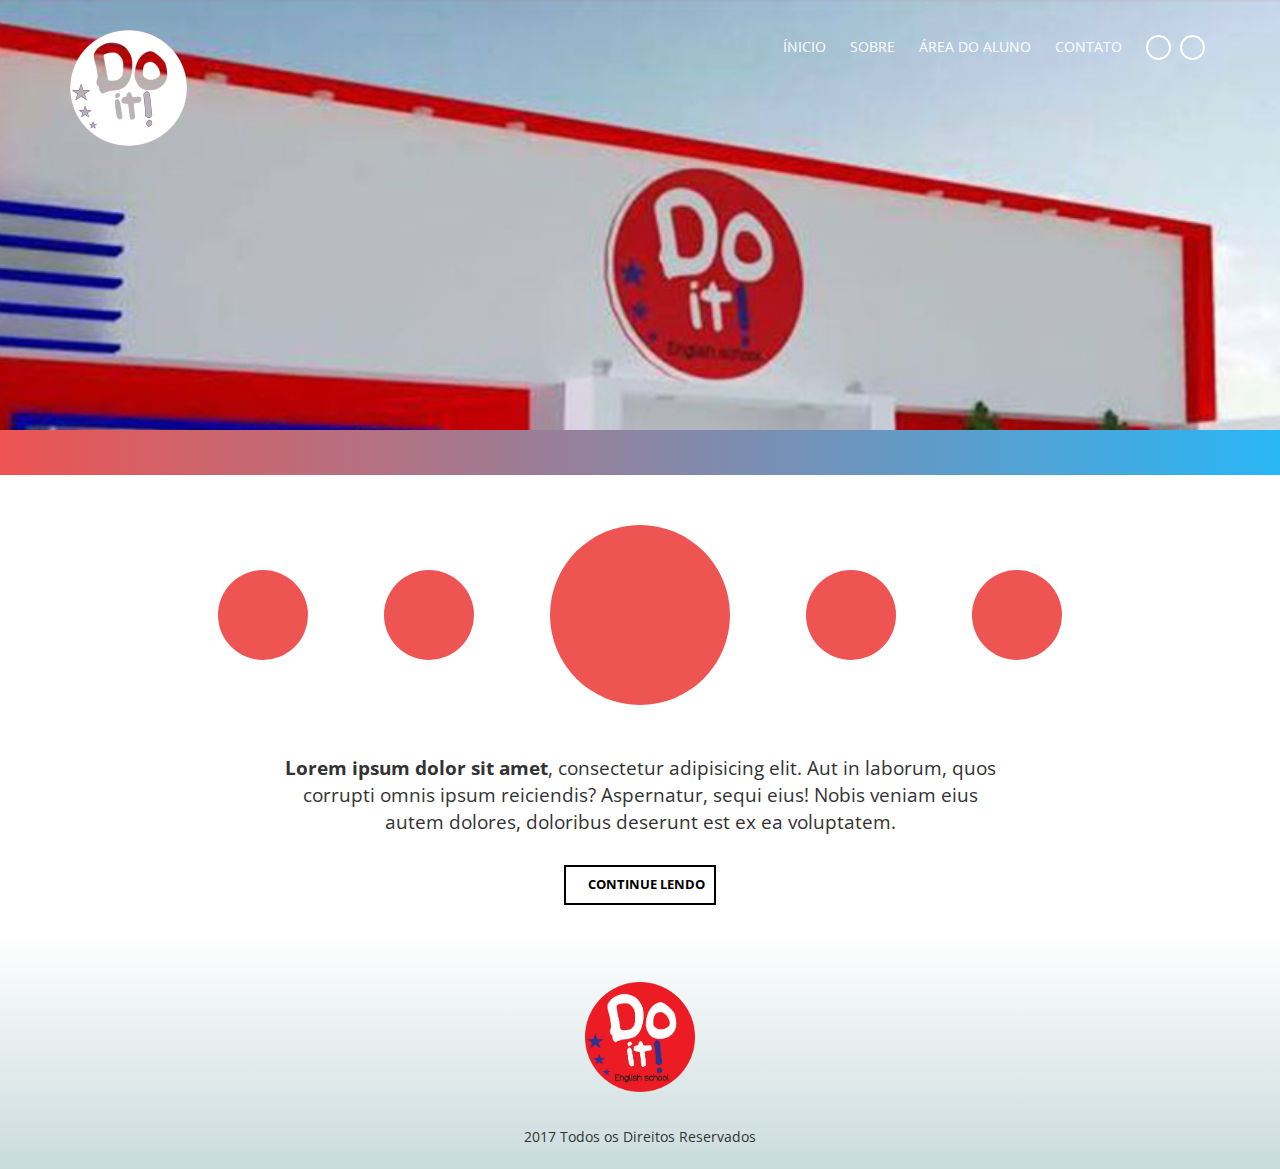
==== index.html @ ae49dc38 "Home completo" ====
<!DOCTYPE html>
<head>
	<meta charset="UTF-8">
	<title>Do it!</title>
	<meta name="viewport" content="width=device-width, initial-scale=1">
	<link rel="stylesheet" href="css/home.css">
	<link rel="stylesheet" href="css/geral.css">
	<link rel="stylesheet" href="css/plugins.css">
</head>
<body>
	<header>
		<div class="container">
			<div class="logo">
				<a href="index.html">
					<img src="imagens/logo-topo.png" alt="logo topo">
				</a>
			</div>

			<div class="links">
				<nav>
					<ul>
						<li><a href="index.html">Ínicio</a></li>
						<li><a href="#">Sobre</a></li>
						<li><a href="#">Área do Aluno</a></li>
						<li><a href="#">Contato</a></li>
					</ul>
				</nav>

				<ul class="social">
					<li>
						<a href="#"><i class="fa fa-facebook"></i></a>
					</li>

					<li>
						<a href="#"><i class="fa fa-instagram"></i></a>
					</li>
				</ul>
			</div>
		</div>

	</header>

	<main>
				<section class="sobre">
					<div class="container">
						<div class="itens">

							<div class="foto wow flipInX" data-wow-duration="1s" data-wow-delay="5s">
									<i class="fa  fa-university"></i>
							</div>

							<div class="icone-lapis wow flipInX" data-wow-duration="1s" data-wow-delay="1s">
									<i class="fa fa-pencil"></i>
							</div>

							<div class="icone-crianca wow flipInX" data-wow-duration="1s" data-wow-delay="2s">
									<i class="fa fa-child"></i>
							</div>

							<div class="icone-comentario wow flipInX" data-wow-duration="1s" data-wow-delay="3s">
									<i class="fa  fa-comments-o"></i>
							</div>

							<div class="icone-atividade wow flipInX" data-wow-duration="1s" data-wow-delay="4s">
									<i class="fa  fa-copy"></i>
							</div>
						</div>
					<div class="textos">
						<p><strong>Lorem ipsum dolor sit amet</strong>, consectetur adipisicing elit. Aut in laborum, quos corrupti omnis ipsum reiciendis? Aspernatur, sequi eius! Nobis veniam eius autem dolores, doloribus deserunt est ex ea voluptatem.</p>
						<a href="#" class="botao medio"><i class="fa fa-eye"></i> Continue Lendo</a>
					</div>
				</div>
			</section>
		</main>

	<footer>

		<div class="logo-rodape">
			<a href="index.html">
				<img src="imagens/logo-rodape.png" alt="logo rodape">
			</a>

			<p>2017 Todos os Direitos Reservados</p>
		</div>

	</footer>
</body>
</html>
---- css/home.css ----
.botao{border:2px solid #000;color:#000;text-transform:uppercase;font-weight:700}.botao:hover{border-color:#ed5452;color:#ed5452}.botao:focus{border-color:#2ab6f5;color:#2ab6f5}.pequeno{padding:7px;font-size:18px;font-size:1.125rem}.medio{padding:9px;font-size:20px;font-size:1.25rem}.grande{padding:11px;font-size:22px;font-size:1.375rem}section.sobre .itens{display:-webkit-box;display:-webkit-flex;display:-moz-flex;display:-ms-flexbox;display:flex;-webkit-box-align:center;-ms-flex-align:center;-webkit-align-items:center;-moz-align-items:center;align-items:center;-ms-flex-pack:distribute;-webkit-justify-content:space-around;-moz-justify-content:space-around;justify-content:space-around;margin:50px 0;text-align:center;position:relative;min-height:1px;padding-left:15px;padding-right:15px}@media (min-width: 768px){section.sobre .itens{float:left;width:83.33333%}}@media (min-width: 768px){section.sobre .itens{margin-left:8.33333%}}@media (max-width: 991px){section.sobre .itens{display:block}}section.sobre .itens .foto{width:180px;height:180px;background-color:#ed5452;text-align:center;color:#fff;line-height:170px;font-size:70px;font-size:4.375rem;-webkit-box-ordinal-group:4;-webkit-order:3;-moz-order:3;-ms-flex-order:3;order:3;-webkit-border-radius:120px;-moz-border-radius:120px;-ms-border-radius:120px;border-radius:120px}@media (max-width: 991px){section.sobre .itens .foto{margin:0 0 30px}}section.sobre .itens [class^="icone-"]{width:90px;height:90px;background-color:#ed5452;-webkit-border-radius:120px;-moz-border-radius:120px;-ms-border-radius:120px;border-radius:120px;text-align:center;line-height:85px;color:#fff;font-size:55px;font-size:3.4375rem}@media (max-width: 991px){section.sobre .itens [class^="icone-"]{display:inline-block;width:75px;height:75px;line-height:75px;font-size:50px;font-size:3.125rem;margin:0 3px}}section.sobre .itens [class^="icone-"].icone-lapis{-webkit-box-ordinal-group:2;-webkit-order:1;-moz-order:1;-ms-flex-order:1;order:1}section.sobre .itens [class^="icone-"].icone-crianca{-webkit-box-ordinal-group:3;-webkit-order:2;-moz-order:2;-ms-flex-order:2;order:2}section.sobre .itens [class^="icone-"].icone-comentario{-webkit-box-ordinal-group:5;-webkit-order:4;-moz-order:4;-ms-flex-order:4;order:4}section.sobre .itens [class^="icone-"].icone-atividade{-webkit-box-ordinal-group:6;-webkit-order:5;-moz-order:5;-ms-flex-order:5;order:5}section.sobre .textos{position:relative;min-height:1px;padding-left:15px;padding-right:15px;text-align:center}@media (min-width: 768px){section.sobre .textos{float:left;width:66.66667%}}@media (min-width: 768px){section.sobre .textos{margin-left:16.66667%}}section.sobre .textos p{font-size:30px;font-size:1.875rem}section.sobre .textos .botao{display:table;margin:30px auto}
---- css/geral.css ----
body{font-family:'Open Sans', sans-serif !important;font-weight:400;line-height:1}body strong{font-weight:700}html,body,div,span,applet,object,iframe,h1,h2,h3,h4,h5,h6,p,blockquote,pre,a,abbr,acronym,address,big,cite,code,del,dfn,em,img,ins,kbd,q,s,samp,small,strike,strong,sub,sup,tt,var,b,u,i,center,dl,dt,dd,ol,ul,li,fieldset,form,label,legend,table,caption,tbody,tfoot,thead,tr,th,td,article,aside,canvas,details,embed,figure,figcaption,footer,header,hgroup,menu,nav,output,ruby,section,summary,time,mark,audio,video{margin:0;padding:0;border:0;font-size:100%;vertical-align:baseline;-webkit-font-smoothing:antialiased}article,aside,details,figcaption,figure,footer,header,hgroup,menu,nav,section{display:block}a{-moz-transition:all 0.5s linear;-o-transition:all 0.5s linear;-webkit-transition:all 0.5s linear;transition:all 0.5s linear}a:hover,a:focus{text-decoration:none !important;color:#2ab6f5}ol,ul{list-style:none}blockquote,q{quotes:none}blockquote:before,blockquote:after{content:'';content:none}q:before,q:after{content:'';content:none}table{border-collapse:collapse;border-spacing:0}header{min-height:475px;position:relative;background-image:url("../imagens/topo_a.jpg");background-position:top center;background-repeat:no-repeat;background-color:#ed5452;background-attachment:fixed;background-size:cover}header:before,header:after{content:" ";display:table}header:after{clear:both}header:after{content:"";display:block;position:absolute;bottom:0;width:100%;height:45px;background-color:#2ab6f5;background-image:-webkit-gradient(linear, 90deg, from(#ed5452), to(#2ab6f5));background-image:-webkit-linear-gradient(90deg, #ed5452, #2ab6f5);background-image:-moz-linear-gradient(90deg, #ed5452, #2ab6f5);background-image:-ms-linear-gradient(90deg, #ed5452, #2ab6f5);background-image:-o-linear-gradient(90deg, #ed5452, #2ab6f5);background-image:linear-gradient(90deg, #ed5452, #2ab6f5);filter:progid:DXImageTransform.Microsoft.gradient(GradientType=$angle,StartColorStr='#ed5452', EndColorStr='#2ab6f5')}header .logo{float:left;margin:30px 0 0}header .links{float:right;margin:35px 0 0}header .links nav,header .links .social{display:inline-block}@media (max-width: 991px){header .links nav{display:none}}@media (max-width: 440px){header .links nav{display:none}}header .links nav ul li{display:inline-block;margin:0 20px 0 0}header .links nav ul li a{color:#fff;text-transform:uppercase}header .links .social li{display:inline-block;margin:0 5px 0 0}header .links .social li a{color:#fff;display:block;border:2px solid #fff;padding:4px;width:25px;height:25px;line-height:12px;text-align:center;-webkit-border-radius:120px;-moz-border-radius:120px;-ms-border-radius:120px;border-radius:120px}footer{background-color:transparent;background-image:-webkit-gradient(linear, 0deg, from(#cadbdc), to(transparent));background-image:-webkit-linear-gradient(0deg, #cadbdc, transparent);background-image:-moz-linear-gradient(0deg, #cadbdc, transparent);background-image:-ms-linear-gradient(0deg, #cadbdc, transparent);background-image:-o-linear-gradient(0deg, #cadbdc, transparent);background-image:linear-gradient(0deg, #cadbdc, transparent);filter:progid:DXImageTransform.Microsoft.gradient(GradientType=$angle,StartColorStr='#cadbdc', EndColorStr='transparent');padding:12px}footer p{text-align:center}footer .logo-rodape img{width:110px;height:110px;display:block;margin:35px auto}
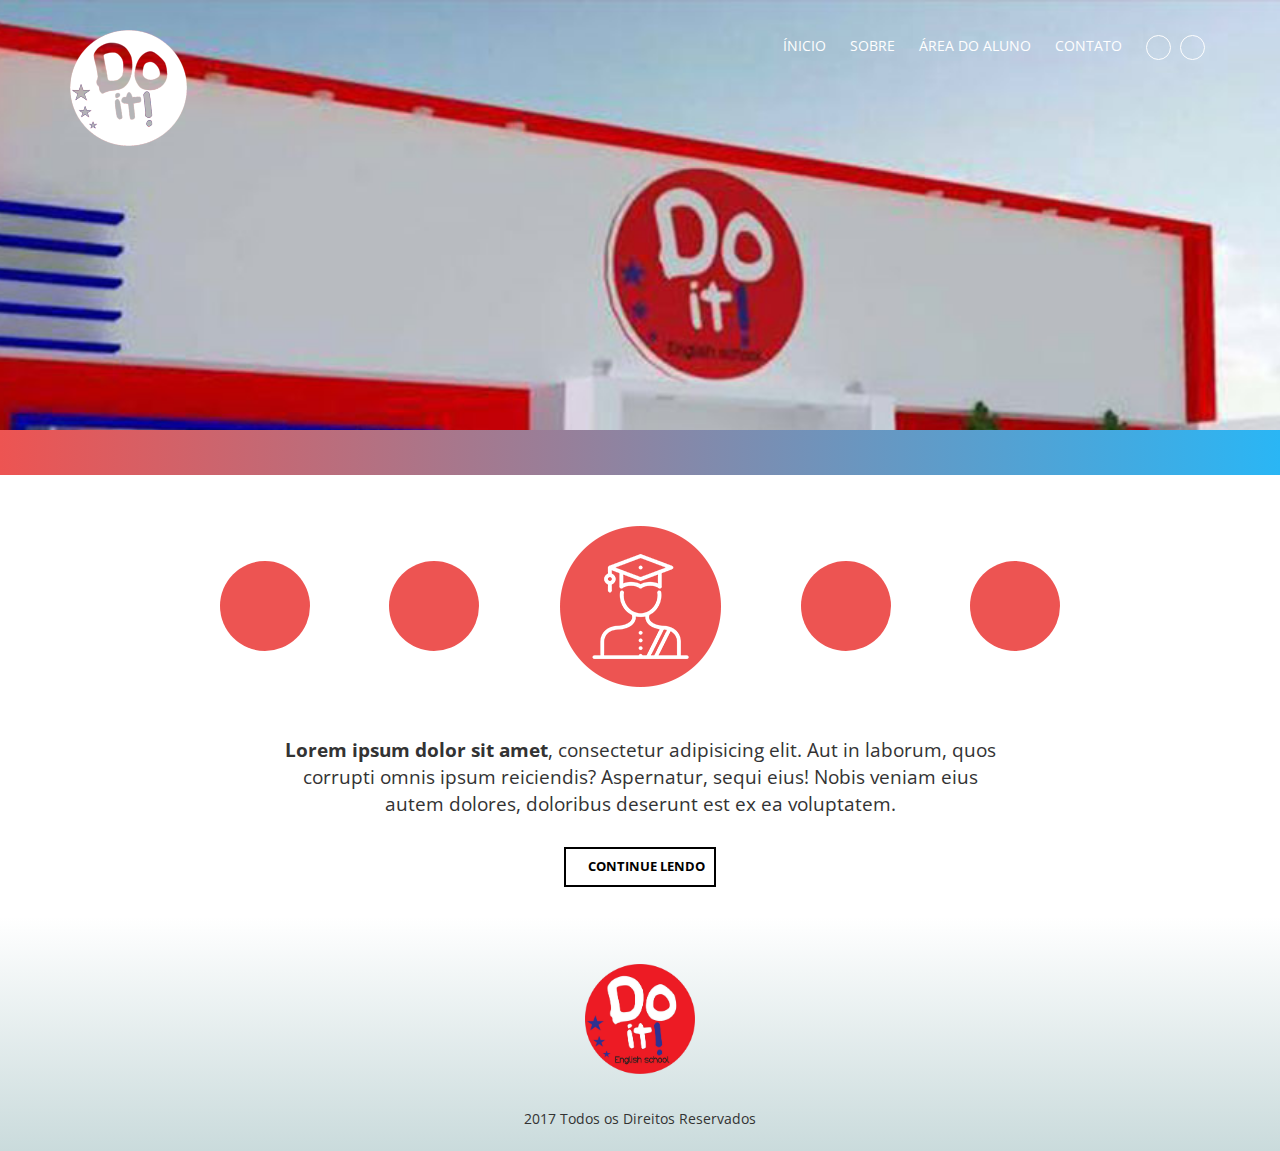
==== commit d3865d7f: "pagina sobre finalizada" ====
--- a/index.html
+++ b/index.html
@@ -20,9 +20,9 @@
 				<nav>
 					<ul>
 						<li><a href="index.html">Ínicio</a></li>
-						<li><a href="#">Sobre</a></li>
+						<li><a href="sobre.html">Sobre</a></li>
 						<li><a href="#">Área do Aluno</a></li>
-						<li><a href="#">Contato</a></li>
+						<li><a href="contato.html">Contato</a></li>
 					</ul>
 				</nav>
 
@@ -46,7 +46,7 @@
 						<div class="itens">
 
 							<div class="foto wow flipInX" data-wow-duration="1s" data-wow-delay="5s">
-									<i class="fa  fa-university"></i>
+									<img src="imagens/graduando-miolo.png"/>
 							</div>
 
 							<div class="icone-lapis wow flipInX" data-wow-duration="1s" data-wow-delay="1s">
--- a/css/home.css
+++ b/css/home.css
@@ -1 +1 @@
-.botao{border:2px solid #000;color:#000;text-transform:uppercase;font-weight:700}.botao:hover{border-color:#ed5452;color:#ed5452}.botao:focus{border-color:#2ab6f5;color:#2ab6f5}.pequeno{padding:7px;font-size:18px;font-size:1.125rem}.medio{padding:9px;font-size:20px;font-size:1.25rem}.grande{padding:11px;font-size:22px;font-size:1.375rem}section.sobre .itens{display:-webkit-box;display:-webkit-flex;display:-moz-flex;display:-ms-flexbox;display:flex;-webkit-box-align:center;-ms-flex-align:center;-webkit-align-items:center;-moz-align-items:center;align-items:center;-ms-flex-pack:distribute;-webkit-justify-content:space-around;-moz-justify-content:space-around;justify-content:space-around;margin:50px 0;text-align:center;position:relative;min-height:1px;padding-left:15px;padding-right:15px}@media (min-width: 768px){section.sobre .itens{float:left;width:83.33333%}}@media (min-width: 768px){section.sobre .itens{margin-left:8.33333%}}@media (max-width: 991px){section.sobre .itens{display:block}}section.sobre .itens .foto{width:180px;height:180px;background-color:#ed5452;text-align:center;color:#fff;line-height:170px;font-size:70px;font-size:4.375rem;-webkit-box-ordinal-group:4;-webkit-order:3;-moz-order:3;-ms-flex-order:3;order:3;-webkit-border-radius:120px;-moz-border-radius:120px;-ms-border-radius:120px;border-radius:120px}@media (max-width: 991px){section.sobre .itens .foto{margin:0 0 30px}}section.sobre .itens [class^="icone-"]{width:90px;height:90px;background-color:#ed5452;-webkit-border-radius:120px;-moz-border-radius:120px;-ms-border-radius:120px;border-radius:120px;text-align:center;line-height:85px;color:#fff;font-size:55px;font-size:3.4375rem}@media (max-width: 991px){section.sobre .itens [class^="icone-"]{display:inline-block;width:75px;height:75px;line-height:75px;font-size:50px;font-size:3.125rem;margin:0 3px}}section.sobre .itens [class^="icone-"].icone-lapis{-webkit-box-ordinal-group:2;-webkit-order:1;-moz-order:1;-ms-flex-order:1;order:1}section.sobre .itens [class^="icone-"].icone-crianca{-webkit-box-ordinal-group:3;-webkit-order:2;-moz-order:2;-ms-flex-order:2;order:2}section.sobre .itens [class^="icone-"].icone-comentario{-webkit-box-ordinal-group:5;-webkit-order:4;-moz-order:4;-ms-flex-order:4;order:4}section.sobre .itens [class^="icone-"].icone-atividade{-webkit-box-ordinal-group:6;-webkit-order:5;-moz-order:5;-ms-flex-order:5;order:5}section.sobre .textos{position:relative;min-height:1px;padding-left:15px;padding-right:15px;text-align:center}@media (min-width: 768px){section.sobre .textos{float:left;width:66.66667%}}@media (min-width: 768px){section.sobre .textos{margin-left:16.66667%}}section.sobre .textos p{font-size:30px;font-size:1.875rem}section.sobre .textos .botao{display:table;margin:30px auto}
+.botao{border:2px solid #000;color:#000;text-transform:uppercase;font-weight:700}.botao:hover{border-color:#ed5452;color:#ed5452}.botao:focus{border-color:#2ab6f5;color:#2ab6f5}.pequeno{padding:7px;font-size:18px;font-size:1.125rem}.medio{padding:9px;font-size:20px;font-size:1.25rem}.grande{padding:11px;font-size:22px;font-size:1.375rem}section.sobre .itens{display:-webkit-box;display:-webkit-flex;display:-moz-flex;display:-ms-flexbox;display:flex;-webkit-box-align:center;-ms-flex-align:center;-webkit-align-items:center;-moz-align-items:center;align-items:center;-ms-flex-pack:distribute;-webkit-justify-content:space-around;-moz-justify-content:space-around;justify-content:space-around;margin:50px 0;text-align:center;position:relative;min-height:1px;padding-left:15px;padding-right:15px}@media (min-width: 768px){section.sobre .itens{float:left;width:83.33333%}}@media (min-width: 768px){section.sobre .itens{margin-left:8.33333%}}@media (max-width: 991px){section.sobre .itens{display:block}}section.sobre .itens .foto{-webkit-box-ordinal-group:4;-webkit-order:3;-moz-order:3;-ms-flex-order:3;order:3}@media (max-width: 991px){section.sobre .itens .foto{margin:0 0 30px}}section.sobre .itens [class^="icone-"]{width:90px;height:90px;background-color:#ed5452;-webkit-border-radius:120px;-moz-border-radius:120px;-ms-border-radius:120px;border-radius:120px;text-align:center;line-height:85px;color:#fff;font-size:55px;font-size:3.4375rem}@media (max-width: 991px){section.sobre .itens [class^="icone-"]{display:inline-block;width:75px;height:75px;line-height:75px;font-size:50px;font-size:3.125rem;margin:0 3px}}section.sobre .itens [class^="icone-"].icone-lapis{-webkit-box-ordinal-group:2;-webkit-order:1;-moz-order:1;-ms-flex-order:1;order:1}section.sobre .itens [class^="icone-"].icone-crianca{-webkit-box-ordinal-group:3;-webkit-order:2;-moz-order:2;-ms-flex-order:2;order:2}section.sobre .itens [class^="icone-"].icone-comentario{-webkit-box-ordinal-group:5;-webkit-order:4;-moz-order:4;-ms-flex-order:4;order:4}section.sobre .itens [class^="icone-"].icone-atividade{-webkit-box-ordinal-group:6;-webkit-order:5;-moz-order:5;-ms-flex-order:5;order:5}.textos{position:relative;min-height:1px;padding-left:15px;padding-right:15px;text-align:center}@media (min-width: 768px){.textos{float:left;width:66.66667%}}@media (min-width: 768px){.textos{margin-left:16.66667%}}.textos p{font-size:30px;font-size:1.875rem}.textos .botao{display:table;margin:30px auto}header{background-image:url("../imagens/topo_a.jpg");background-position:top center;background-repeat:no-repeat;background-color:#ed5452;background-attachment:fixed;background-size:cover}
--- a/css/geral.css
+++ b/css/geral.css
@@ -1 +1 @@
-body{font-family:'Open Sans', sans-serif !important;font-weight:400;line-height:1}body strong{font-weight:700}html,body,div,span,applet,object,iframe,h1,h2,h3,h4,h5,h6,p,blockquote,pre,a,abbr,acronym,address,big,cite,code,del,dfn,em,img,ins,kbd,q,s,samp,small,strike,strong,sub,sup,tt,var,b,u,i,center,dl,dt,dd,ol,ul,li,fieldset,form,label,legend,table,caption,tbody,tfoot,thead,tr,th,td,article,aside,canvas,details,embed,figure,figcaption,footer,header,hgroup,menu,nav,output,ruby,section,summary,time,mark,audio,video{margin:0;padding:0;border:0;font-size:100%;vertical-align:baseline;-webkit-font-smoothing:antialiased}article,aside,details,figcaption,figure,footer,header,hgroup,menu,nav,section{display:block}a{-moz-transition:all 0.5s linear;-o-transition:all 0.5s linear;-webkit-transition:all 0.5s linear;transition:all 0.5s linear}a:hover,a:focus{text-decoration:none !important;color:#2ab6f5}ol,ul{list-style:none}blockquote,q{quotes:none}blockquote:before,blockquote:after{content:'';content:none}q:before,q:after{content:'';content:none}table{border-collapse:collapse;border-spacing:0}header{min-height:475px;position:relative;background-image:url("../imagens/topo_a.jpg");background-position:top center;background-repeat:no-repeat;background-color:#ed5452;background-attachment:fixed;background-size:cover}header:before,header:after{content:" ";display:table}header:after{clear:both}header:after{content:"";display:block;position:absolute;bottom:0;width:100%;height:45px;background-color:#2ab6f5;background-image:-webkit-gradient(linear, 90deg, from(#ed5452), to(#2ab6f5));background-image:-webkit-linear-gradient(90deg, #ed5452, #2ab6f5);background-image:-moz-linear-gradient(90deg, #ed5452, #2ab6f5);background-image:-ms-linear-gradient(90deg, #ed5452, #2ab6f5);background-image:-o-linear-gradient(90deg, #ed5452, #2ab6f5);background-image:linear-gradient(90deg, #ed5452, #2ab6f5);filter:progid:DXImageTransform.Microsoft.gradient(GradientType=$angle,StartColorStr='#ed5452', EndColorStr='#2ab6f5')}header .logo{float:left;margin:30px 0 0}header .links{float:right;margin:35px 0 0}header .links nav,header .links .social{display:inline-block}@media (max-width: 991px){header .links nav{display:none}}@media (max-width: 440px){header .links nav{display:none}}header .links nav ul li{display:inline-block;margin:0 20px 0 0}header .links nav ul li a{color:#fff;text-transform:uppercase}header .links .social li{display:inline-block;margin:0 5px 0 0}header .links .social li a{color:#fff;display:block;border:2px solid #fff;padding:4px;width:25px;height:25px;line-height:12px;text-align:center;-webkit-border-radius:120px;-moz-border-radius:120px;-ms-border-radius:120px;border-radius:120px}footer{background-color:transparent;background-image:-webkit-gradient(linear, 0deg, from(#cadbdc), to(transparent));background-image:-webkit-linear-gradient(0deg, #cadbdc, transparent);background-image:-moz-linear-gradient(0deg, #cadbdc, transparent);background-image:-ms-linear-gradient(0deg, #cadbdc, transparent);background-image:-o-linear-gradient(0deg, #cadbdc, transparent);background-image:linear-gradient(0deg, #cadbdc, transparent);filter:progid:DXImageTransform.Microsoft.gradient(GradientType=$angle,StartColorStr='#cadbdc', EndColorStr='transparent');padding:12px}footer p{text-align:center}footer .logo-rodape img{width:110px;height:110px;display:block;margin:35px auto}
+body{font-family:'Open Sans', sans-serif !important;font-weight:400;line-height:1}body strong{font-weight:700}html,body,div,span,applet,object,iframe,h1,h2,h3,h4,h5,h6,p,blockquote,pre,a,abbr,acronym,address,big,cite,code,del,dfn,em,img,ins,kbd,q,s,samp,small,strike,strong,sub,sup,tt,var,b,u,i,center,dl,dt,dd,ol,ul,li,fieldset,form,label,legend,table,caption,tbody,tfoot,thead,tr,th,td,article,aside,canvas,details,embed,figure,figcaption,footer,header,hgroup,menu,nav,output,ruby,section,summary,time,mark,audio,video{margin:0;padding:0;border:0;font-size:100%;vertical-align:baseline;-webkit-font-smoothing:antialiased}article,aside,details,figcaption,figure,footer,header,hgroup,menu,nav,section{display:block}a{-moz-transition:all 0.5s linear;-o-transition:all 0.5s linear;-webkit-transition:all 0.5s linear;transition:all 0.5s linear}a:hover,a:focus{text-decoration:none !important;color:#2ab6f5}ol,ul{list-style:none}blockquote,q{quotes:none}blockquote:before,blockquote:after{content:'';content:none}q:before,q:after{content:'';content:none}table{border-collapse:collapse;border-spacing:0}.botao{border:2px solid #000;color:#000;text-transform:uppercase;font-weight:700}.botao:hover{border-color:#ed5452;color:#ed5452}.botao:focus{border-color:#2ab6f5;color:#2ab6f5}.pequeno{padding:7px;font-size:18px;font-size:1.125rem}.medio{padding:9px;font-size:20px;font-size:1.25rem}.grande{padding:11px;font-size:22px;font-size:1.375rem}header{min-height:475px;position:relative}header:before,header:after{content:" ";display:table}header:after{clear:both}header:after{content:"";display:block;position:absolute;bottom:0;width:100%;height:45px;background-color:#2ab6f5;background-image:-webkit-gradient(linear, 90deg, from(#ed5452), to(#2ab6f5));background-image:-webkit-linear-gradient(90deg, #ed5452, #2ab6f5);background-image:-moz-linear-gradient(90deg, #ed5452, #2ab6f5);background-image:-ms-linear-gradient(90deg, #ed5452, #2ab6f5);background-image:-o-linear-gradient(90deg, #ed5452, #2ab6f5);background-image:linear-gradient(90deg, #ed5452, #2ab6f5);filter:progid:DXImageTransform.Microsoft.gradient(GradientType=$angle,StartColorStr='#ed5452', EndColorStr='#2ab6f5')}header .logo{float:left;margin:30px 0 0}header .links{float:right;margin:35px 0 0}header .links nav,header .links .social{display:inline-block}@media (max-width: 991px){header .links nav{display:none}}@media (max-width: 440px){header .links nav{display:none}}header .links nav ul li{display:inline-block;margin:0 20px 0 0}header .links nav ul li a{color:#fff;text-transform:uppercase}header .links nav ul li a:hover:after{width:40%}header .links nav ul li a:after{content:"";display:table;margin:5px auto 0;width:0%;height:2px;background-color:#fff;-moz-transition:all 0.3s linear;-o-transition:all 0.3s linear;-webkit-transition:all 0.3s linear;transition:all 0.3s linear}header .links .social li{display:inline-block;margin:0 5px 0 0}header .links .social li a{color:#fff;display:block;border:1px solid #fff;padding:4px;width:25px;height:25px;line-height:12px;text-align:center;-webkit-border-radius:120px;-moz-border-radius:120px;-ms-border-radius:120px;border-radius:120px}header .links h1{clear:both;margin:190px auto 30px auto !important;font-weight:300;border:3px solid #fff;padding:20px;display:table}@media (max-width: 440px){header .links h1{font-size:40px;font-size:2.5rem}}header .links h1,header .links p{color:#fff;text-align:center;text-transform:uppercase}footer{background-color:transparent;background-image:-webkit-gradient(linear, 0deg, from(#cadbdc), to(transparent));background-image:-webkit-linear-gradient(0deg, #cadbdc, transparent);background-image:-moz-linear-gradient(0deg, #cadbdc, transparent);background-image:-ms-linear-gradient(0deg, #cadbdc, transparent);background-image:-o-linear-gradient(0deg, #cadbdc, transparent);background-image:linear-gradient(0deg, #cadbdc, transparent);filter:progid:DXImageTransform.Microsoft.gradient(GradientType=$angle,StartColorStr='#cadbdc', EndColorStr='transparent');padding:12px}footer p{text-align:center}footer .logo-rodape img{width:110px;height:110px;display:block;margin:35px auto}
